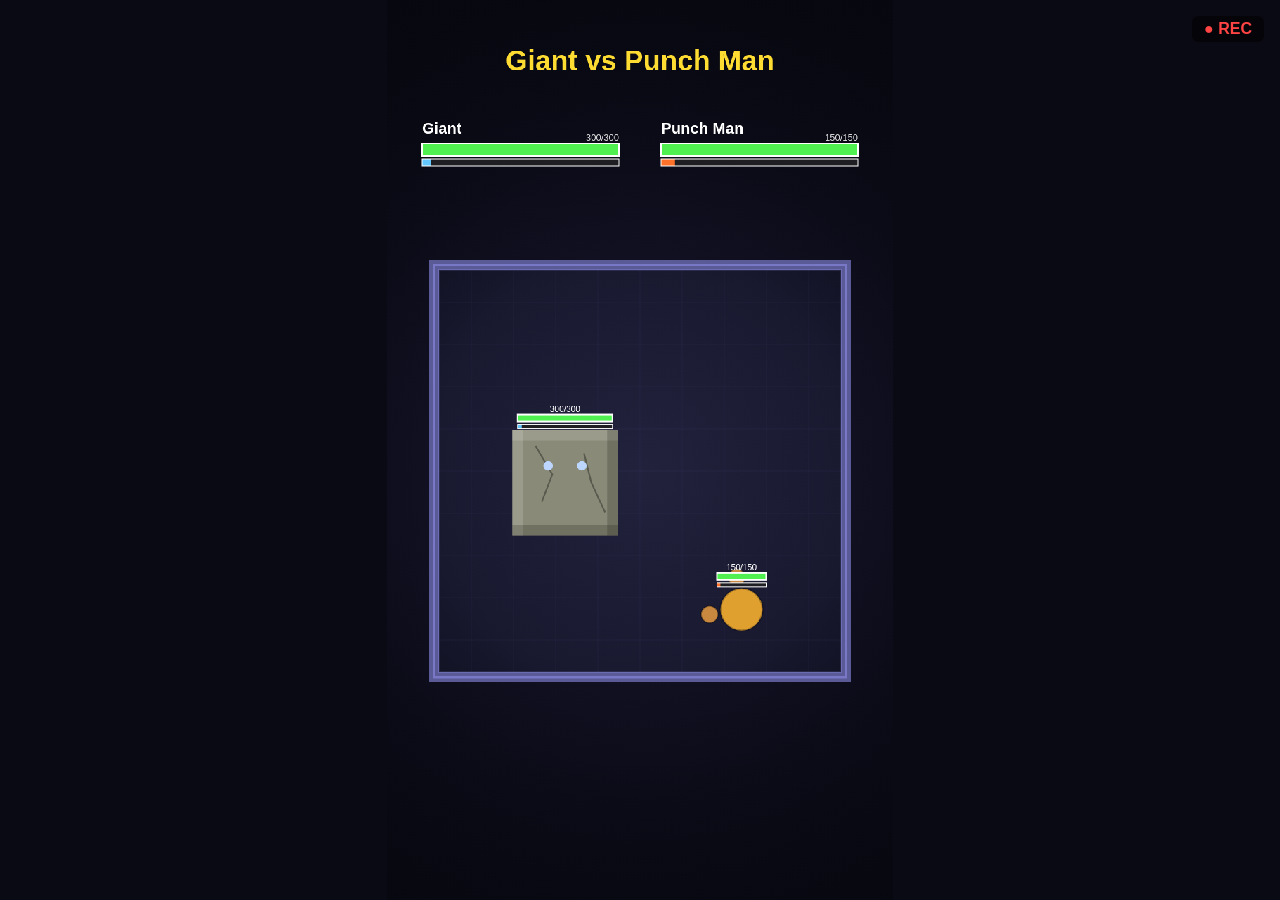
==== index.html @ 003bea5a "Add Archer (Hou Yi), Bleed, and one-line HUD notes - Archer: charge-and-loose bowman on a fixed 4s d" ====
﻿<!DOCTYPE html>
<html lang="en">
<head>
<meta charset="UTF-8">
<meta name="viewport" content="width=device-width, initial-scale=1">
<title>Battle Arena</title>
<link rel="stylesheet" href="style.css?v=248">
</head>
<body>
<canvas id="game" width="720" height="1280"></canvas>
<div id="recIndicator" class="rec-indicator hidden">● REC</div>
<!-- Plain HTML, not canvas-drawn — sits on top of the game as a fixed corner panel so it works
     regardless of canvas scaling, and stays normal keyboard/mouse-accessible UI. See twitch.js.
     Starts hidden — press T (in OBS: right-click the source -> Interact, then T) to reveal it for
     setup/troubleshooting; it's not meant to be visible on the actual stream output. -->
<div id="twitchPanel" class="hidden">
  <button id="twitchLoginBtn" type="button">Connect Twitch</button>
  <div id="twitchStatus">尚未連接</div>
  <label>Reward name: <input id="twitchRewardInput" type="text" placeholder="e.g. Random Battle"></label>
  <button id="twitchTestBtn" type="button">🎲 Test</button>
  <button id="twitchResumeBtn" type="button" class="hidden">▶ Resume Waiting</button>
  <!-- OBS's built-in browser (an older Chromium build) frequently can't handle Twitch's own
       login/consent page — the Authorize button ends up stuck greyed-out. Workaround: log in on
       this SAME page but in a normal browser (Chrome/Edge) instead, then copy the token it shows
       you there and paste it in here — the OBS source itself never has to touch Twitch's login
       page at all. -->
  <div id="twitchCopyRow" class="hidden">
    <label>Token (copy into OBS): <input id="twitchCopyTokenInput" type="text" readonly></label>
    <button id="twitchCopyTokenBtn" type="button">📋 Copy</button>
  </div>
  <label>Or paste token: <input id="twitchPasteTokenInput" type="text" placeholder="paste token here"></label>
  <button id="twitchPasteTokenBtn" type="button">🔑 Use pasted token</button>
</div>
<!-- ?v= is bumped by hand whenever any script below changes, so the browser can't serve a
     stale-cached file alongside fresh ones (a mix of old/new files across these tightly
     coupled scripts throws at runtime instead of just looking outdated). -->
<script src="arena.js?v=248"></script>
<script src="character.js?v=248"></script>
<script src="sfx.js?v=248"></script>
<script src="combat.js?v=248"></script>
<script src="particles.js?v=248"></script>
<script src="recorder.js?v=248"></script>
<script src="giant.js?v=248"></script>
<script src="punchman.js?v=248"></script>
<script src="punchman2.js?v=248"></script>
<script src="demon.js?v=248"></script>
<script src="bomber.js?v=248"></script>
<script src="gunner.js?v=248"></script>
<script src="knight.js?v=248"></script>
<script src="ninja.js?v=248"></script>
<script src="virus.js?v=248"></script>
<script src="firemage.js?v=248"></script>
<script src="archer.js?v=248"></script>
<script src="lab.js?v=248"></script>
<script src="twitch.js?v=248"></script>
<script src="main.js?v=248"></script>
</body>
</html>
---- style.css ----
html, body {
  margin: 0;
  padding: 0;
  height: 100%;
  background: #0a0a14;
  display: flex;
  align-items: center;
  justify-content: center;
  overflow: hidden;
}

/* See main.js's render() — toggled every frame to match `mode`, so an OBS Browser Source shows
   straight through to the stream underneath while parked waiting for a Twitch redemption. */
html.twitch-transparent, html.twitch-transparent body {
  background: transparent;
}

#game {
  /* No background here on purpose — drawBackground() paints the whole canvas opaquely every
     frame during actual play, so this would only ever show through during "twitchIdle" (see
     main.js's drawFrame), where the point is exactly for nothing to be there. */
  max-width: 100vw;
  max-height: 100vh;
  width: auto;
  height: auto;
  image-rendering: pixelated;
}

/* Lives outside the canvas, so it's visible on screen but never captured by
   canvas.captureStream() in the recorded video. */
.rec-indicator {
  position: fixed;
  top: 16px;
  right: 16px;
  color: #ff4444;
  font: bold 16px Arial, sans-serif;
  background: rgba(0, 0, 0, 0.55);
  padding: 4px 12px;
  border-radius: 6px;
  pointer-events: none;
  animation: rec-pulse 1.2s ease-in-out infinite;
}

.rec-indicator.hidden {
  display: none;
}

@keyframes rec-pulse {
  0%, 100% { opacity: 1; }
  50% { opacity: 0.4; }
}

/* Twitch integration corner panel — plain HTML so it's independent of canvas scaling and stays
   normal keyboard/mouse-accessible (important since this gets clicked once, inside OBS's
   Browser Source "Interact" mode, to log in). See twitch.js. */
#twitchPanel {
  position: fixed;
  left: 10px;
  bottom: 10px;
  z-index: 20;
  display: flex;
  flex-direction: column;
  gap: 6px;
  align-items: flex-start;
  background: rgba(0, 0, 0, 0.55);
  border: 1px solid rgba(145, 70, 255, 0.5);
  border-radius: 8px;
  padding: 8px 10px;
  font: 12px Arial, sans-serif;
  color: #ffffff;
}

#twitchPanel button {
  background: #9146ff;
  color: #ffffff;
  border: none;
  border-radius: 5px;
  padding: 4px 10px;
  font: bold 12px Arial, sans-serif;
  cursor: pointer;
}

#twitchPanel button:hover {
  background: #a970ff;
}

#twitchPanel.hidden, #twitchPanel .hidden {
  display: none;
}

#twitchStatus {
  color: rgba(255, 255, 255, 0.75);
  max-width: 220px;
}

#twitchStatus.twitch-error {
  color: #ff6464;
}

#twitchPanel input {
  width: 130px;
  font: 12px Arial, sans-serif;
  padding: 2px 4px;
}

#twitchCopyRow {
  display: flex;
  align-items: center;
  gap: 6px;
}
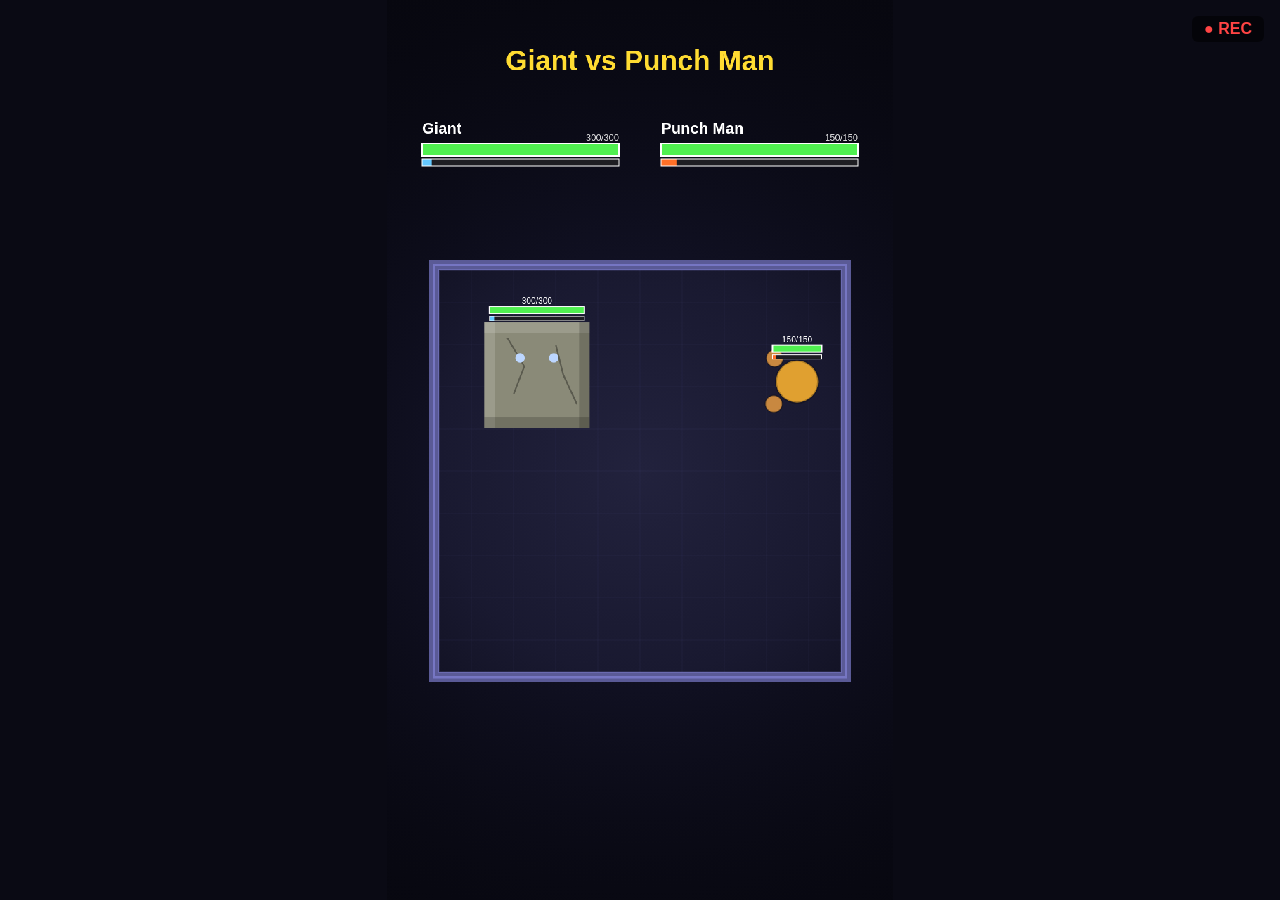
==== commit bc1ab2c5: "Add the Troll: full character, RAMPAGE ultimate, and a balance pass Introduces the Troll — a slow, h" ====
--- a/index.html
+++ b/index.html
@@ -4,7 +4,7 @@
 <meta charset="UTF-8">
 <meta name="viewport" content="width=device-width, initial-scale=1">
 <title>Battle Arena</title>
-<link rel="stylesheet" href="style.css?v=248">
+<link rel="stylesheet" href="style.css?v=360">
 </head>
 <body>
 <canvas id="game" width="720" height="1280"></canvas>
@@ -34,25 +34,26 @@
 <!-- ?v= is bumped by hand whenever any script below changes, so the browser can't serve a
      stale-cached file alongside fresh ones (a mix of old/new files across these tightly
      coupled scripts throws at runtime instead of just looking outdated). -->
-<script src="arena.js?v=248"></script>
-<script src="character.js?v=248"></script>
-<script src="sfx.js?v=248"></script>
-<script src="combat.js?v=248"></script>
-<script src="particles.js?v=248"></script>
-<script src="recorder.js?v=248"></script>
-<script src="giant.js?v=248"></script>
-<script src="punchman.js?v=248"></script>
-<script src="punchman2.js?v=248"></script>
-<script src="demon.js?v=248"></script>
-<script src="bomber.js?v=248"></script>
-<script src="gunner.js?v=248"></script>
-<script src="knight.js?v=248"></script>
-<script src="ninja.js?v=248"></script>
-<script src="virus.js?v=248"></script>
-<script src="firemage.js?v=248"></script>
-<script src="archer.js?v=248"></script>
-<script src="lab.js?v=248"></script>
-<script src="twitch.js?v=248"></script>
-<script src="main.js?v=248"></script>
+<script src="arena.js?v=360"></script>
+<script src="character.js?v=360"></script>
+<script src="sfx.js?v=360"></script>
+<script src="combat.js?v=360"></script>
+<script src="particles.js?v=360"></script>
+<script src="recorder.js?v=360"></script>
+<script src="giant.js?v=360"></script>
+<script src="punchman.js?v=360"></script>
+<script src="punchman2.js?v=360"></script>
+<script src="demon.js?v=360"></script>
+<script src="bomber.js?v=360"></script>
+<script src="gunner.js?v=360"></script>
+<script src="knight.js?v=360"></script>
+<script src="ninja.js?v=360"></script>
+<script src="virus.js?v=360"></script>
+<script src="firemage.js?v=360"></script>
+<script src="archer.js?v=360"></script>
+<script src="troll.js?v=360"></script>
+<script src="lab.js?v=360"></script>
+<script src="twitch.js?v=360"></script>
+<script src="main.js?v=360"></script>
 </body>
 </html>
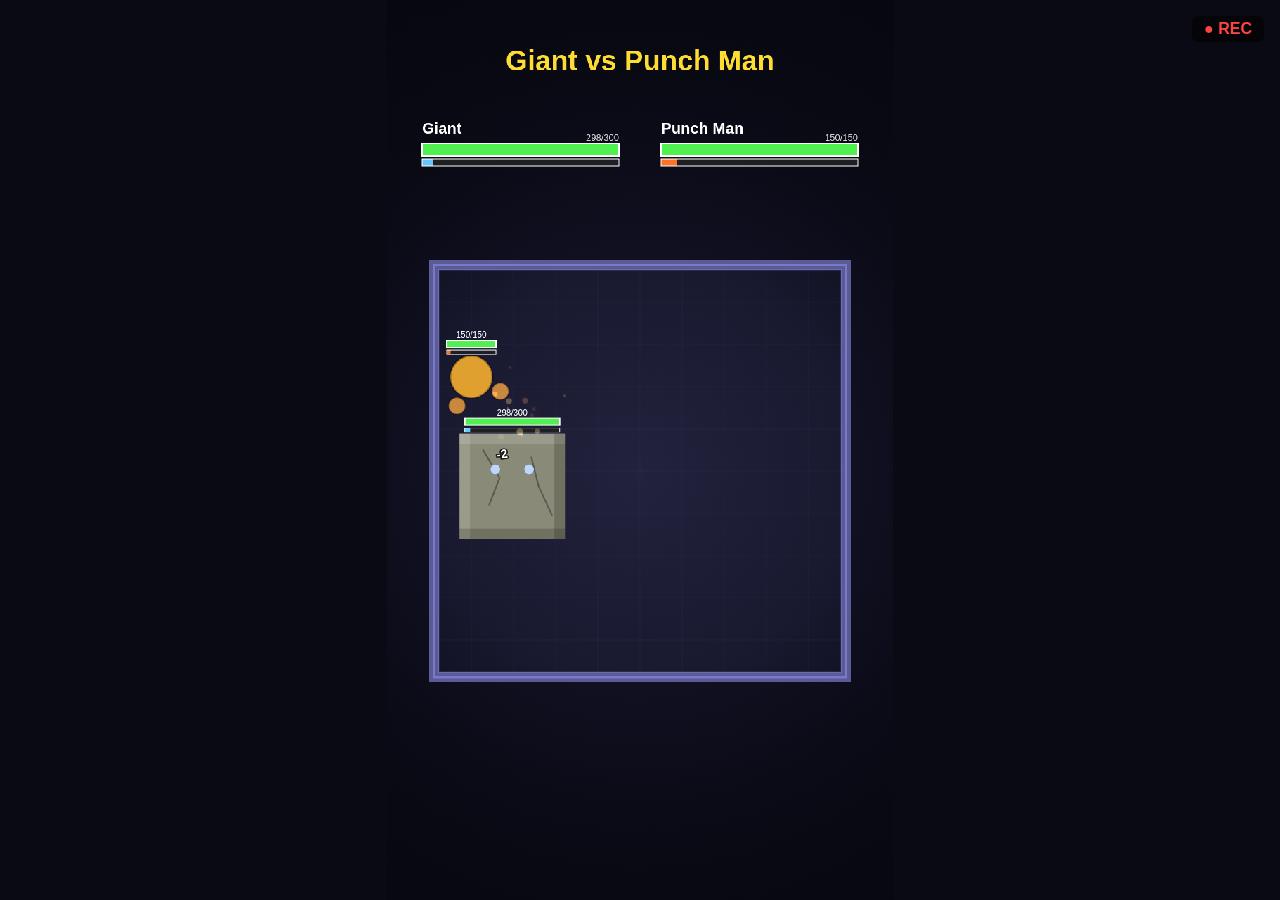
==== commit 1b3df45d: "Make the Troll eligible for Twitch's random battle draw It was still excludeFromTwitch from when it " ====
--- a/index.html
+++ b/index.html
@@ -4,7 +4,7 @@
 <meta charset="UTF-8">
 <meta name="viewport" content="width=device-width, initial-scale=1">
 <title>Battle Arena</title>
-<link rel="stylesheet" href="style.css?v=360">
+<link rel="stylesheet" href="style.css?v=361">
 </head>
 <body>
 <canvas id="game" width="720" height="1280"></canvas>
@@ -34,26 +34,26 @@
 <!-- ?v= is bumped by hand whenever any script below changes, so the browser can't serve a
      stale-cached file alongside fresh ones (a mix of old/new files across these tightly
      coupled scripts throws at runtime instead of just looking outdated). -->
-<script src="arena.js?v=360"></script>
-<script src="character.js?v=360"></script>
-<script src="sfx.js?v=360"></script>
-<script src="combat.js?v=360"></script>
-<script src="particles.js?v=360"></script>
-<script src="recorder.js?v=360"></script>
-<script src="giant.js?v=360"></script>
-<script src="punchman.js?v=360"></script>
-<script src="punchman2.js?v=360"></script>
-<script src="demon.js?v=360"></script>
-<script src="bomber.js?v=360"></script>
-<script src="gunner.js?v=360"></script>
-<script src="knight.js?v=360"></script>
-<script src="ninja.js?v=360"></script>
-<script src="virus.js?v=360"></script>
-<script src="firemage.js?v=360"></script>
-<script src="archer.js?v=360"></script>
-<script src="troll.js?v=360"></script>
-<script src="lab.js?v=360"></script>
-<script src="twitch.js?v=360"></script>
-<script src="main.js?v=360"></script>
+<script src="arena.js?v=361"></script>
+<script src="character.js?v=361"></script>
+<script src="sfx.js?v=361"></script>
+<script src="combat.js?v=361"></script>
+<script src="particles.js?v=361"></script>
+<script src="recorder.js?v=361"></script>
+<script src="giant.js?v=361"></script>
+<script src="punchman.js?v=361"></script>
+<script src="punchman2.js?v=361"></script>
+<script src="demon.js?v=361"></script>
+<script src="bomber.js?v=361"></script>
+<script src="gunner.js?v=361"></script>
+<script src="knight.js?v=361"></script>
+<script src="ninja.js?v=361"></script>
+<script src="virus.js?v=361"></script>
+<script src="firemage.js?v=361"></script>
+<script src="archer.js?v=361"></script>
+<script src="troll.js?v=361"></script>
+<script src="lab.js?v=361"></script>
+<script src="twitch.js?v=361"></script>
+<script src="main.js?v=361"></script>
 </body>
 </html>
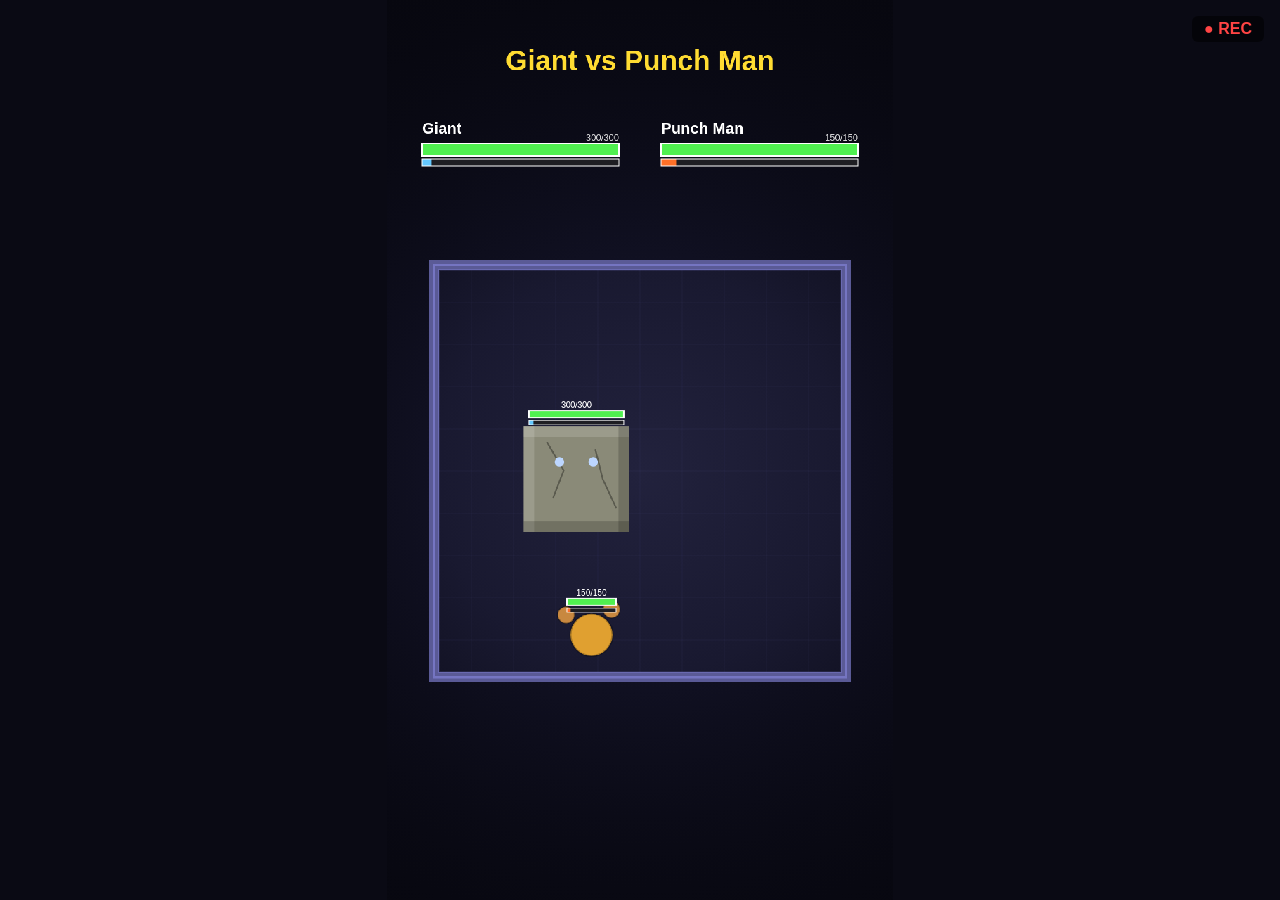
==== commit fffa7492: "Add the Earth Mage, and the engine work the character needed New character - Earth Mage: a ranged sa" ====
--- a/index.html
+++ b/index.html
@@ -4,7 +4,7 @@
 <meta charset="UTF-8">
 <meta name="viewport" content="width=device-width, initial-scale=1">
 <title>Battle Arena</title>
-<link rel="stylesheet" href="style.css?v=361">
+<link rel="stylesheet" href="style.css?v=399">
 </head>
 <body>
 <canvas id="game" width="720" height="1280"></canvas>
@@ -34,26 +34,27 @@
 <!-- ?v= is bumped by hand whenever any script below changes, so the browser can't serve a
      stale-cached file alongside fresh ones (a mix of old/new files across these tightly
      coupled scripts throws at runtime instead of just looking outdated). -->
-<script src="arena.js?v=361"></script>
-<script src="character.js?v=361"></script>
-<script src="sfx.js?v=361"></script>
-<script src="combat.js?v=361"></script>
-<script src="particles.js?v=361"></script>
-<script src="recorder.js?v=361"></script>
-<script src="giant.js?v=361"></script>
-<script src="punchman.js?v=361"></script>
-<script src="punchman2.js?v=361"></script>
-<script src="demon.js?v=361"></script>
-<script src="bomber.js?v=361"></script>
-<script src="gunner.js?v=361"></script>
-<script src="knight.js?v=361"></script>
-<script src="ninja.js?v=361"></script>
-<script src="virus.js?v=361"></script>
-<script src="firemage.js?v=361"></script>
-<script src="archer.js?v=361"></script>
-<script src="troll.js?v=361"></script>
-<script src="lab.js?v=361"></script>
-<script src="twitch.js?v=361"></script>
-<script src="main.js?v=361"></script>
+<script src="arena.js?v=399"></script>
+<script src="character.js?v=399"></script>
+<script src="sfx.js?v=399"></script>
+<script src="combat.js?v=399"></script>
+<script src="particles.js?v=399"></script>
+<script src="recorder.js?v=399"></script>
+<script src="giant.js?v=399"></script>
+<script src="punchman.js?v=399"></script>
+<script src="punchman2.js?v=399"></script>
+<script src="demon.js?v=399"></script>
+<script src="bomber.js?v=399"></script>
+<script src="gunner.js?v=399"></script>
+<script src="knight.js?v=399"></script>
+<script src="ninja.js?v=399"></script>
+<script src="virus.js?v=399"></script>
+<script src="firemage.js?v=399"></script>
+<script src="archer.js?v=399"></script>
+<script src="troll.js?v=399"></script>
+<script src="earthmage.js?v=399"></script>
+<script src="lab.js?v=399"></script>
+<script src="twitch.js?v=399"></script>
+<script src="main.js?v=399"></script>
 </body>
 </html>
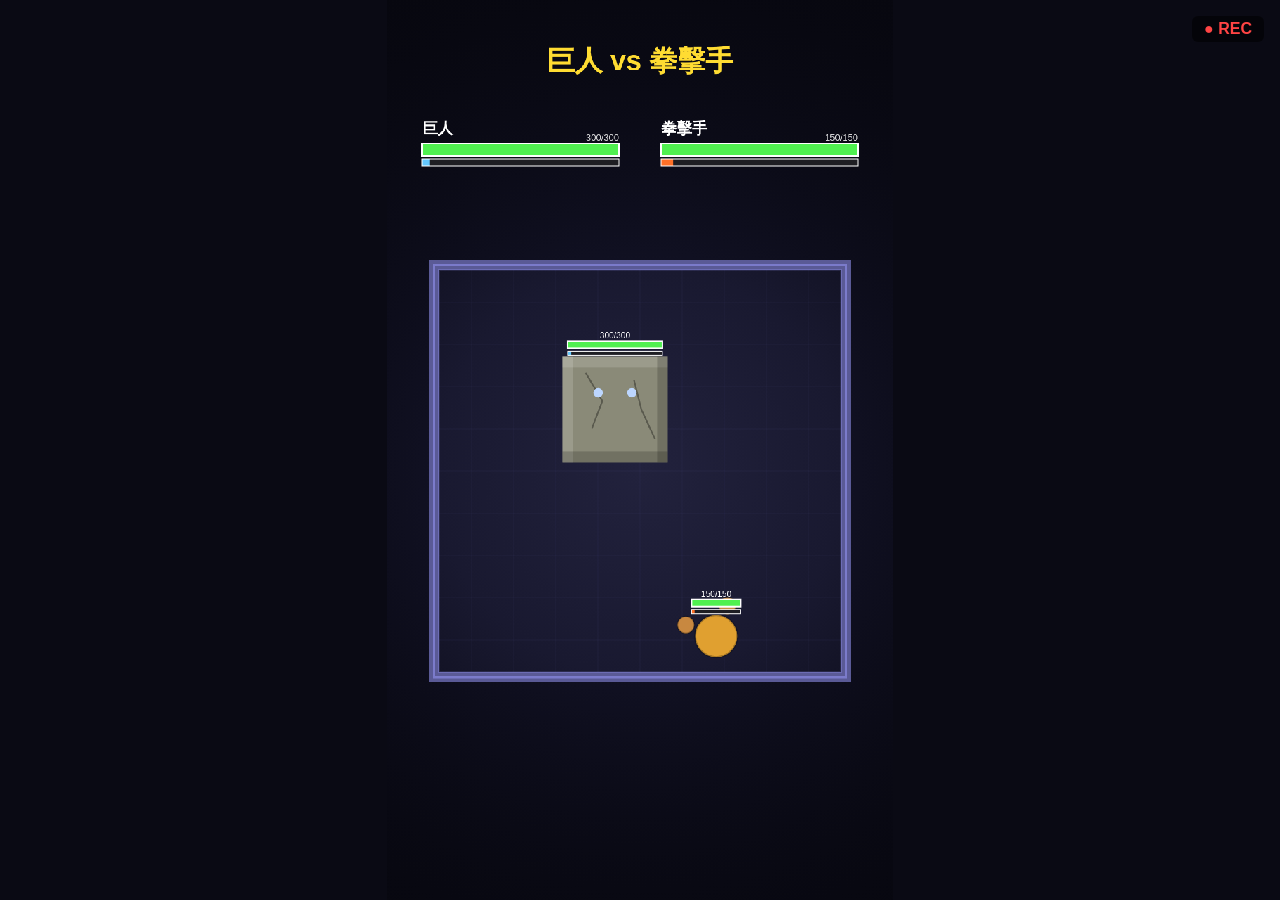
==== commit 61bc4106: "Add the Angel, and localize the whole game to Traditional Chinese New character: the Angel - Two cha" ====
--- a/index.html
+++ b/index.html
@@ -4,7 +4,7 @@
 <meta charset="UTF-8">
 <meta name="viewport" content="width=device-width, initial-scale=1">
 <title>Battle Arena</title>
-<link rel="stylesheet" href="style.css?v=399">
+<link rel="stylesheet" href="style.css?v=421">
 </head>
 <body>
 <canvas id="game" width="720" height="1280"></canvas>
@@ -14,47 +14,48 @@
      Starts hidden — press T (in OBS: right-click the source -> Interact, then T) to reveal it for
      setup/troubleshooting; it's not meant to be visible on the actual stream output. -->
 <div id="twitchPanel" class="hidden">
-  <button id="twitchLoginBtn" type="button">Connect Twitch</button>
+  <button id="twitchLoginBtn" type="button">連接 Twitch</button>
   <div id="twitchStatus">尚未連接</div>
-  <label>Reward name: <input id="twitchRewardInput" type="text" placeholder="e.g. Random Battle"></label>
-  <button id="twitchTestBtn" type="button">🎲 Test</button>
-  <button id="twitchResumeBtn" type="button" class="hidden">▶ Resume Waiting</button>
+  <label>兌換獎勵名稱：<input id="twitchRewardInput" type="text" placeholder="例如：隨機對戰"></label>
+  <button id="twitchTestBtn" type="button">🎲 測試</button>
+  <button id="twitchResumeBtn" type="button" class="hidden">▶ 恢復待機</button>
   <!-- OBS's built-in browser (an older Chromium build) frequently can't handle Twitch's own
        login/consent page — the Authorize button ends up stuck greyed-out. Workaround: log in on
        this SAME page but in a normal browser (Chrome/Edge) instead, then copy the token it shows
        you there and paste it in here — the OBS source itself never has to touch Twitch's login
        page at all. -->
   <div id="twitchCopyRow" class="hidden">
-    <label>Token (copy into OBS): <input id="twitchCopyTokenInput" type="text" readonly></label>
-    <button id="twitchCopyTokenBtn" type="button">📋 Copy</button>
+    <label>權杖（複製到 OBS）：<input id="twitchCopyTokenInput" type="text" readonly></label>
+    <button id="twitchCopyTokenBtn" type="button">📋 複製</button>
   </div>
-  <label>Or paste token: <input id="twitchPasteTokenInput" type="text" placeholder="paste token here"></label>
-  <button id="twitchPasteTokenBtn" type="button">🔑 Use pasted token</button>
+  <label>或貼上權杖：<input id="twitchPasteTokenInput" type="text" placeholder="在此貼上權杖"></label>
+  <button id="twitchPasteTokenBtn" type="button">🔑 使用貼上的權杖</button>
 </div>
 <!-- ?v= is bumped by hand whenever any script below changes, so the browser can't serve a
      stale-cached file alongside fresh ones (a mix of old/new files across these tightly
      coupled scripts throws at runtime instead of just looking outdated). -->
-<script src="arena.js?v=399"></script>
-<script src="character.js?v=399"></script>
-<script src="sfx.js?v=399"></script>
-<script src="combat.js?v=399"></script>
-<script src="particles.js?v=399"></script>
-<script src="recorder.js?v=399"></script>
-<script src="giant.js?v=399"></script>
-<script src="punchman.js?v=399"></script>
-<script src="punchman2.js?v=399"></script>
-<script src="demon.js?v=399"></script>
-<script src="bomber.js?v=399"></script>
-<script src="gunner.js?v=399"></script>
-<script src="knight.js?v=399"></script>
-<script src="ninja.js?v=399"></script>
-<script src="virus.js?v=399"></script>
-<script src="firemage.js?v=399"></script>
-<script src="archer.js?v=399"></script>
-<script src="troll.js?v=399"></script>
-<script src="earthmage.js?v=399"></script>
-<script src="lab.js?v=399"></script>
-<script src="twitch.js?v=399"></script>
-<script src="main.js?v=399"></script>
+<script src="arena.js?v=421"></script>
+<script src="character.js?v=421"></script>
+<script src="sfx.js?v=421"></script>
+<script src="combat.js?v=421"></script>
+<script src="particles.js?v=421"></script>
+<script src="recorder.js?v=421"></script>
+<script src="giant.js?v=421"></script>
+<script src="punchman.js?v=421"></script>
+<script src="punchman2.js?v=421"></script>
+<script src="demon.js?v=421"></script>
+<script src="bomber.js?v=421"></script>
+<script src="gunner.js?v=421"></script>
+<script src="knight.js?v=421"></script>
+<script src="ninja.js?v=421"></script>
+<script src="virus.js?v=421"></script>
+<script src="firemage.js?v=421"></script>
+<script src="archer.js?v=421"></script>
+<script src="troll.js?v=421"></script>
+<script src="earthmage.js?v=421"></script>
+<script src="angel.js?v=421"></script>
+<script src="lab.js?v=421"></script>
+<script src="twitch.js?v=421"></script>
+<script src="main.js?v=421"></script>
 </body>
 </html>
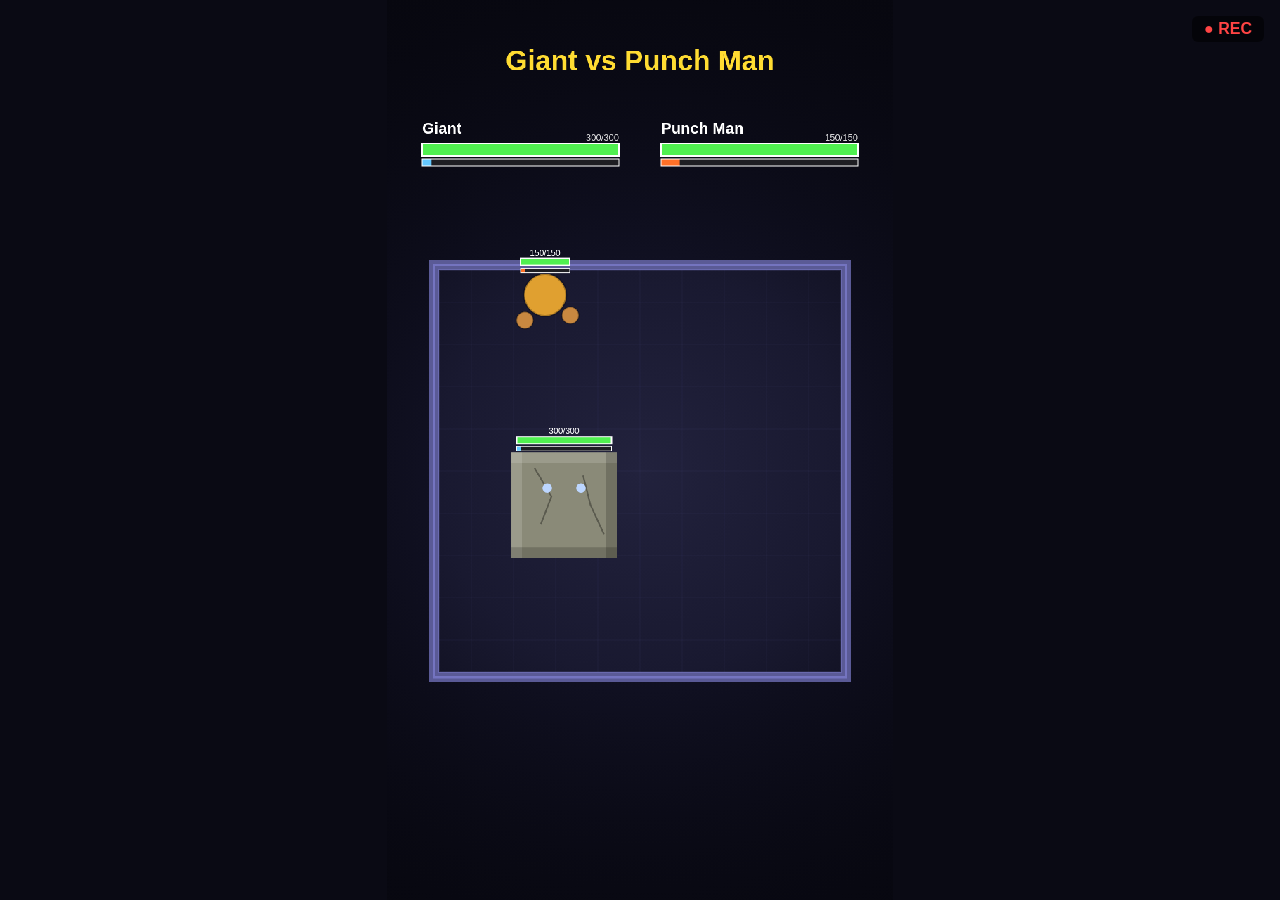
==== commit aa427746: "Finish the Angel, and fix a Virus bug that pinned its host in a corner The Angel: - Rite reworked in" ====
--- a/index.html
+++ b/index.html
@@ -4,7 +4,7 @@
 <meta charset="UTF-8">
 <meta name="viewport" content="width=device-width, initial-scale=1">
 <title>Battle Arena</title>
-<link rel="stylesheet" href="style.css?v=421">
+<link rel="stylesheet" href="style.css?v=449">
 </head>
 <body>
 <canvas id="game" width="720" height="1280"></canvas>
@@ -34,28 +34,28 @@
 <!-- ?v= is bumped by hand whenever any script below changes, so the browser can't serve a
      stale-cached file alongside fresh ones (a mix of old/new files across these tightly
      coupled scripts throws at runtime instead of just looking outdated). -->
-<script src="arena.js?v=421"></script>
-<script src="character.js?v=421"></script>
-<script src="sfx.js?v=421"></script>
-<script src="combat.js?v=421"></script>
-<script src="particles.js?v=421"></script>
-<script src="recorder.js?v=421"></script>
-<script src="giant.js?v=421"></script>
-<script src="punchman.js?v=421"></script>
-<script src="punchman2.js?v=421"></script>
-<script src="demon.js?v=421"></script>
-<script src="bomber.js?v=421"></script>
-<script src="gunner.js?v=421"></script>
-<script src="knight.js?v=421"></script>
-<script src="ninja.js?v=421"></script>
-<script src="virus.js?v=421"></script>
-<script src="firemage.js?v=421"></script>
-<script src="archer.js?v=421"></script>
-<script src="troll.js?v=421"></script>
-<script src="earthmage.js?v=421"></script>
-<script src="angel.js?v=421"></script>
-<script src="lab.js?v=421"></script>
-<script src="twitch.js?v=421"></script>
-<script src="main.js?v=421"></script>
+<script src="arena.js?v=449"></script>
+<script src="character.js?v=449"></script>
+<script src="sfx.js?v=449"></script>
+<script src="combat.js?v=449"></script>
+<script src="particles.js?v=449"></script>
+<script src="recorder.js?v=449"></script>
+<script src="giant.js?v=449"></script>
+<script src="punchman.js?v=449"></script>
+<script src="punchman2.js?v=449"></script>
+<script src="demon.js?v=449"></script>
+<script src="bomber.js?v=449"></script>
+<script src="gunner.js?v=449"></script>
+<script src="knight.js?v=449"></script>
+<script src="ninja.js?v=449"></script>
+<script src="virus.js?v=449"></script>
+<script src="firemage.js?v=449"></script>
+<script src="archer.js?v=449"></script>
+<script src="troll.js?v=449"></script>
+<script src="earthmage.js?v=449"></script>
+<script src="angel.js?v=449"></script>
+<script src="lab.js?v=449"></script>
+<script src="twitch.js?v=449"></script>
+<script src="main.js?v=449"></script>
 </body>
 </html>
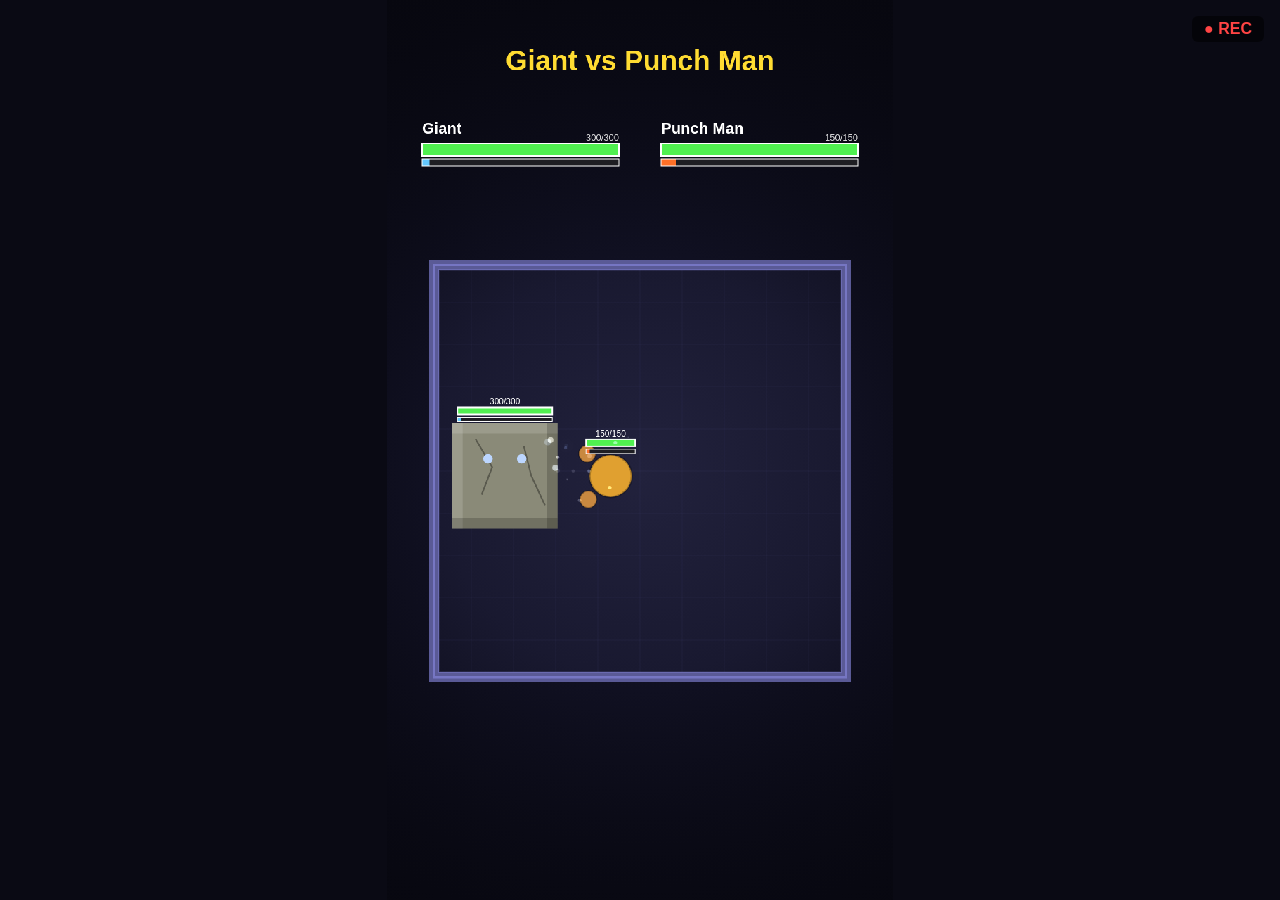
==== commit 5535fb56: "Add Poop Man, and four new ways to watch the cast fight The character: a slow specialist who fights " ====
--- a/index.html
+++ b/index.html
@@ -4,7 +4,7 @@
 <meta charset="UTF-8">
 <meta name="viewport" content="width=device-width, initial-scale=1">
 <title>Battle Arena</title>
-<link rel="stylesheet" href="style.css?v=449">
+<link rel="stylesheet" href="style.css?v=535">
 </head>
 <body>
 <canvas id="game" width="720" height="1280"></canvas>
@@ -34,28 +34,32 @@
 <!-- ?v= is bumped by hand whenever any script below changes, so the browser can't serve a
      stale-cached file alongside fresh ones (a mix of old/new files across these tightly
      coupled scripts throws at runtime instead of just looking outdated). -->
-<script src="arena.js?v=449"></script>
-<script src="character.js?v=449"></script>
-<script src="sfx.js?v=449"></script>
-<script src="combat.js?v=449"></script>
-<script src="particles.js?v=449"></script>
-<script src="recorder.js?v=449"></script>
-<script src="giant.js?v=449"></script>
-<script src="punchman.js?v=449"></script>
-<script src="punchman2.js?v=449"></script>
-<script src="demon.js?v=449"></script>
-<script src="bomber.js?v=449"></script>
-<script src="gunner.js?v=449"></script>
-<script src="knight.js?v=449"></script>
-<script src="ninja.js?v=449"></script>
-<script src="virus.js?v=449"></script>
-<script src="firemage.js?v=449"></script>
-<script src="archer.js?v=449"></script>
-<script src="troll.js?v=449"></script>
-<script src="earthmage.js?v=449"></script>
-<script src="angel.js?v=449"></script>
-<script src="lab.js?v=449"></script>
-<script src="twitch.js?v=449"></script>
-<script src="main.js?v=449"></script>
+<script src="arena.js?v=535"></script>
+<script src="character.js?v=535"></script>
+<script src="sfx.js?v=535"></script>
+<script src="combat.js?v=535"></script>
+<script src="particles.js?v=535"></script>
+<script src="recorder.js?v=535"></script>
+<script src="giant.js?v=535"></script>
+<script src="punchman.js?v=535"></script>
+<script src="punchman2.js?v=535"></script>
+<script src="demon.js?v=535"></script>
+<script src="bomber.js?v=535"></script>
+<script src="gunner.js?v=535"></script>
+<script src="knight.js?v=535"></script>
+<script src="ninja.js?v=535"></script>
+<script src="virus.js?v=535"></script>
+<script src="firemage.js?v=535"></script>
+<script src="archer.js?v=535"></script>
+<script src="troll.js?v=535"></script>
+<script src="earthmage.js?v=535"></script>
+<script src="angel.js?v=535"></script>
+<script src="lab.js?v=535"></script>
+<script src="poopman.js?v=535"></script>
+<script src="team5.js?v=535"></script>
+<script src="gauntlet.js?v=535"></script>
+<script src="royale.js?v=535"></script>
+<script src="twitch.js?v=535"></script>
+<script src="main.js?v=535"></script>
 </body>
 </html>
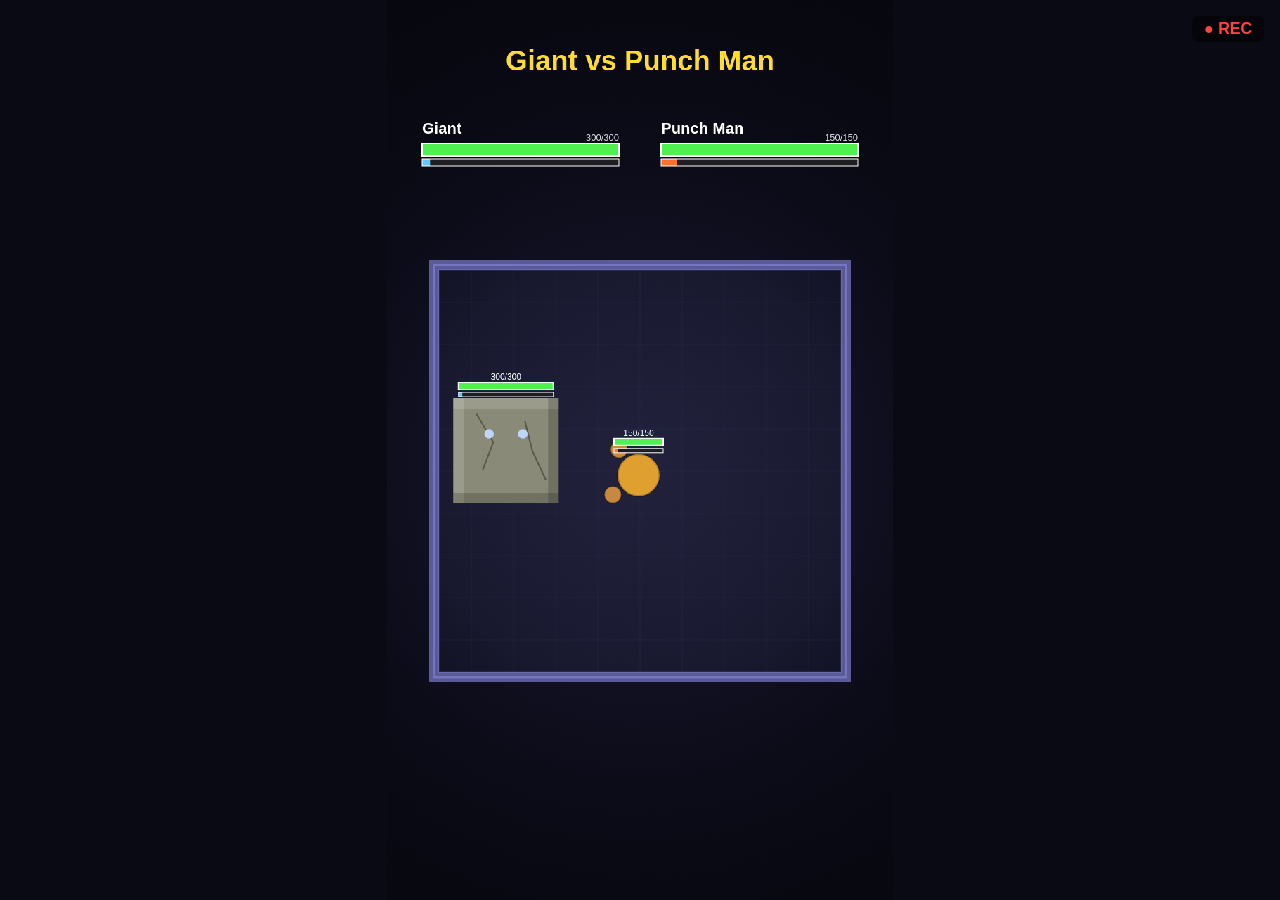
==== commit 37877c19: "Add Battle Royale and Gauntlet to the Twitch redemption flow Each mode gets its own Channel Points r" ====
--- a/index.html
+++ b/index.html
@@ -4,7 +4,7 @@
 <meta charset="UTF-8">
 <meta name="viewport" content="width=device-width, initial-scale=1">
 <title>Battle Arena</title>
-<link rel="stylesheet" href="style.css?v=535">
+<link rel="stylesheet" href="style.css?v=536">
 </head>
 <body>
 <canvas id="game" width="720" height="1280"></canvas>
@@ -16,8 +16,14 @@
 <div id="twitchPanel" class="hidden">
   <button id="twitchLoginBtn" type="button">連接 Twitch</button>
   <div id="twitchStatus">尚未連接</div>
-  <label>兌換獎勵名稱：<input id="twitchRewardInput" type="text" placeholder="例如：隨機對戰"></label>
-  <button id="twitchTestBtn" type="button">🎲 測試</button>
+  <!-- One reward title per mode. Leaving the 1v1 box empty keeps its long-standing meaning of
+       "fire a duel on ANY redemption"; filling it in makes all three exact matches. -->
+  <label>1v1 獎勵名稱：<input id="twitchRewardInput" type="text" placeholder="例如：隨機對戰"></label>
+  <button id="twitchTestBtn" type="button">🎲 測試 1v1</button>
+  <label>大亂鬥獎勵名稱：<input id="twitchRewardInputRoyale" type="text" placeholder="例如：全員大亂鬥"></label>
+  <button id="twitchTestBtnRoyale" type="button">🎲 測試大亂鬥</button>
+  <label>車輪戰獎勵名稱：<input id="twitchRewardInputGauntlet" type="text" placeholder="例如：車輪戰"></label>
+  <button id="twitchTestBtnGauntlet" type="button">🎲 測試車輪戰</button>
   <button id="twitchResumeBtn" type="button" class="hidden">▶ 恢復待機</button>
   <!-- OBS's built-in browser (an older Chromium build) frequently can't handle Twitch's own
        login/consent page — the Authorize button ends up stuck greyed-out. Workaround: log in on
@@ -34,32 +40,32 @@
 <!-- ?v= is bumped by hand whenever any script below changes, so the browser can't serve a
      stale-cached file alongside fresh ones (a mix of old/new files across these tightly
      coupled scripts throws at runtime instead of just looking outdated). -->
-<script src="arena.js?v=535"></script>
-<script src="character.js?v=535"></script>
-<script src="sfx.js?v=535"></script>
-<script src="combat.js?v=535"></script>
-<script src="particles.js?v=535"></script>
-<script src="recorder.js?v=535"></script>
-<script src="giant.js?v=535"></script>
-<script src="punchman.js?v=535"></script>
-<script src="punchman2.js?v=535"></script>
-<script src="demon.js?v=535"></script>
-<script src="bomber.js?v=535"></script>
-<script src="gunner.js?v=535"></script>
-<script src="knight.js?v=535"></script>
-<script src="ninja.js?v=535"></script>
-<script src="virus.js?v=535"></script>
-<script src="firemage.js?v=535"></script>
-<script src="archer.js?v=535"></script>
-<script src="troll.js?v=535"></script>
-<script src="earthmage.js?v=535"></script>
-<script src="angel.js?v=535"></script>
-<script src="lab.js?v=535"></script>
-<script src="poopman.js?v=535"></script>
-<script src="team5.js?v=535"></script>
-<script src="gauntlet.js?v=535"></script>
-<script src="royale.js?v=535"></script>
-<script src="twitch.js?v=535"></script>
-<script src="main.js?v=535"></script>
+<script src="arena.js?v=536"></script>
+<script src="character.js?v=536"></script>
+<script src="sfx.js?v=536"></script>
+<script src="combat.js?v=536"></script>
+<script src="particles.js?v=536"></script>
+<script src="recorder.js?v=536"></script>
+<script src="giant.js?v=536"></script>
+<script src="punchman.js?v=536"></script>
+<script src="punchman2.js?v=536"></script>
+<script src="demon.js?v=536"></script>
+<script src="bomber.js?v=536"></script>
+<script src="gunner.js?v=536"></script>
+<script src="knight.js?v=536"></script>
+<script src="ninja.js?v=536"></script>
+<script src="virus.js?v=536"></script>
+<script src="firemage.js?v=536"></script>
+<script src="archer.js?v=536"></script>
+<script src="troll.js?v=536"></script>
+<script src="earthmage.js?v=536"></script>
+<script src="angel.js?v=536"></script>
+<script src="lab.js?v=536"></script>
+<script src="poopman.js?v=536"></script>
+<script src="team5.js?v=536"></script>
+<script src="gauntlet.js?v=536"></script>
+<script src="royale.js?v=536"></script>
+<script src="twitch.js?v=536"></script>
+<script src="main.js?v=536"></script>
 </body>
 </html>
